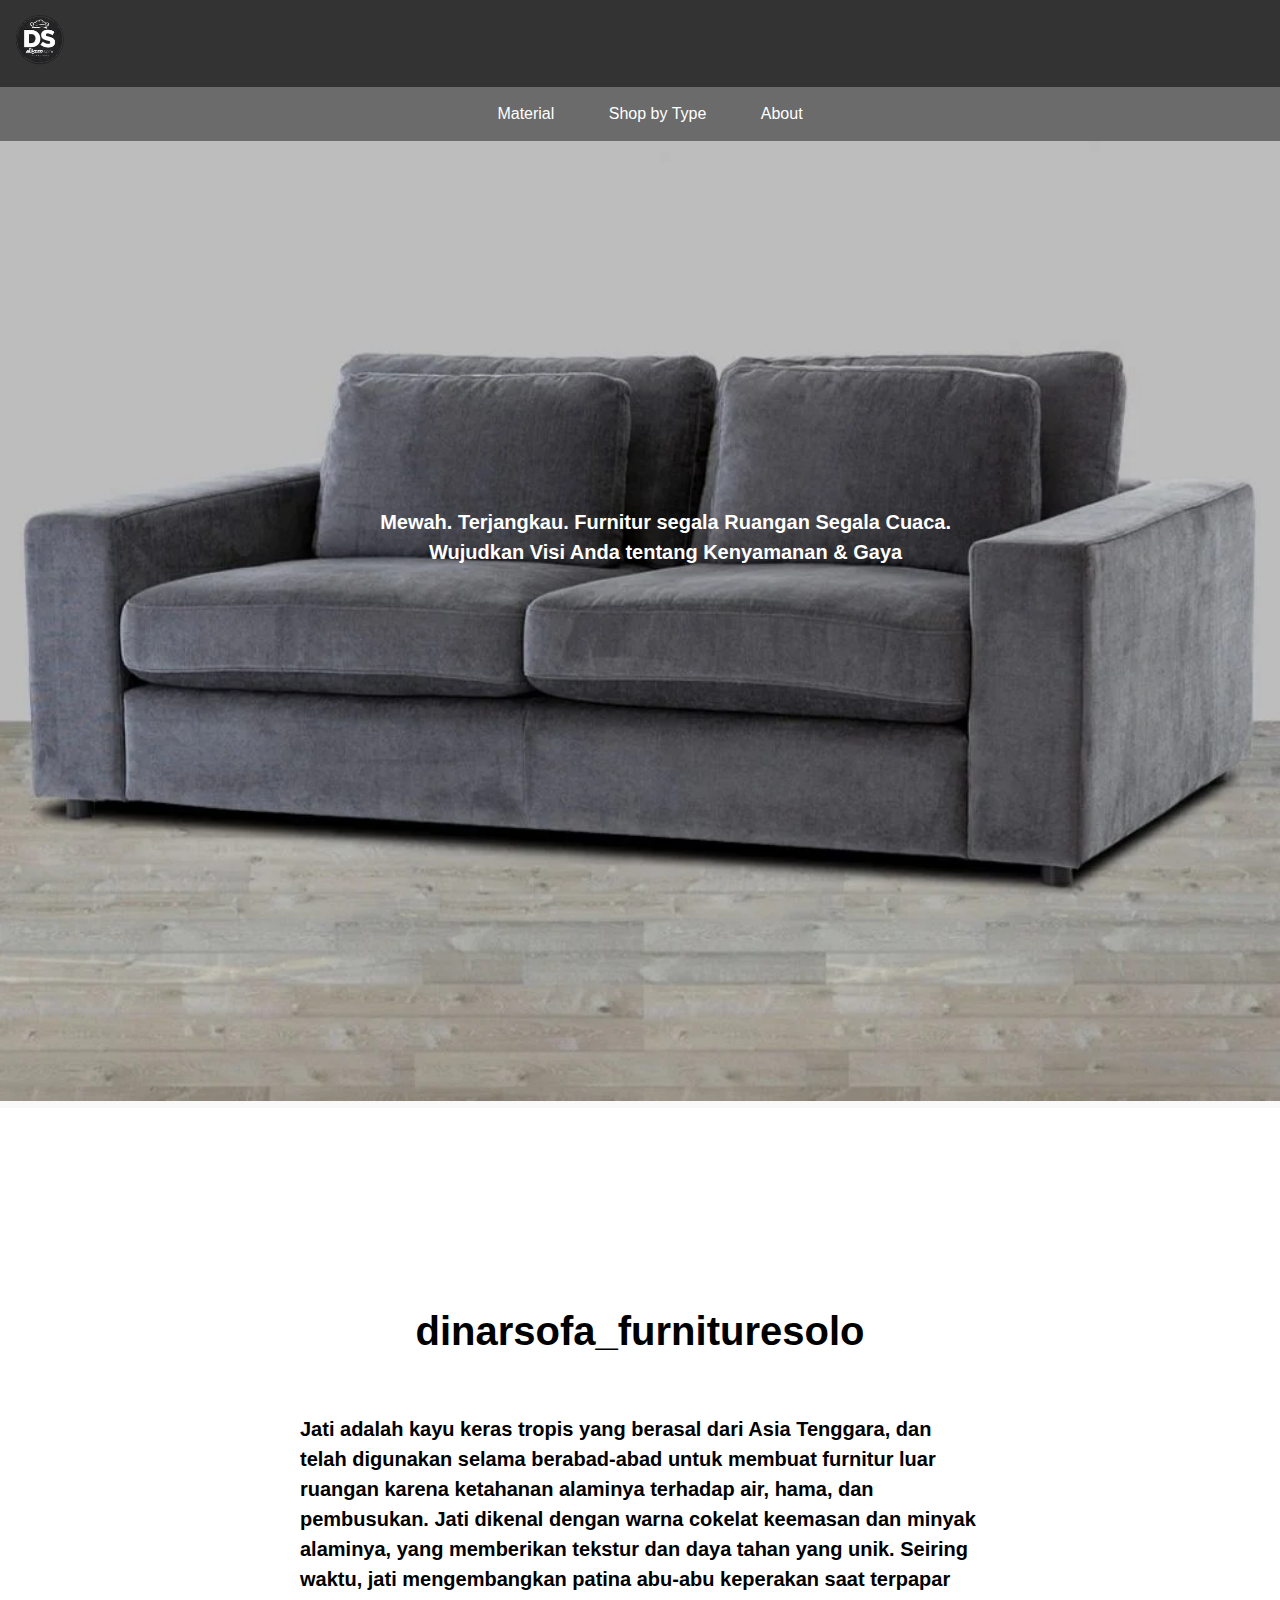
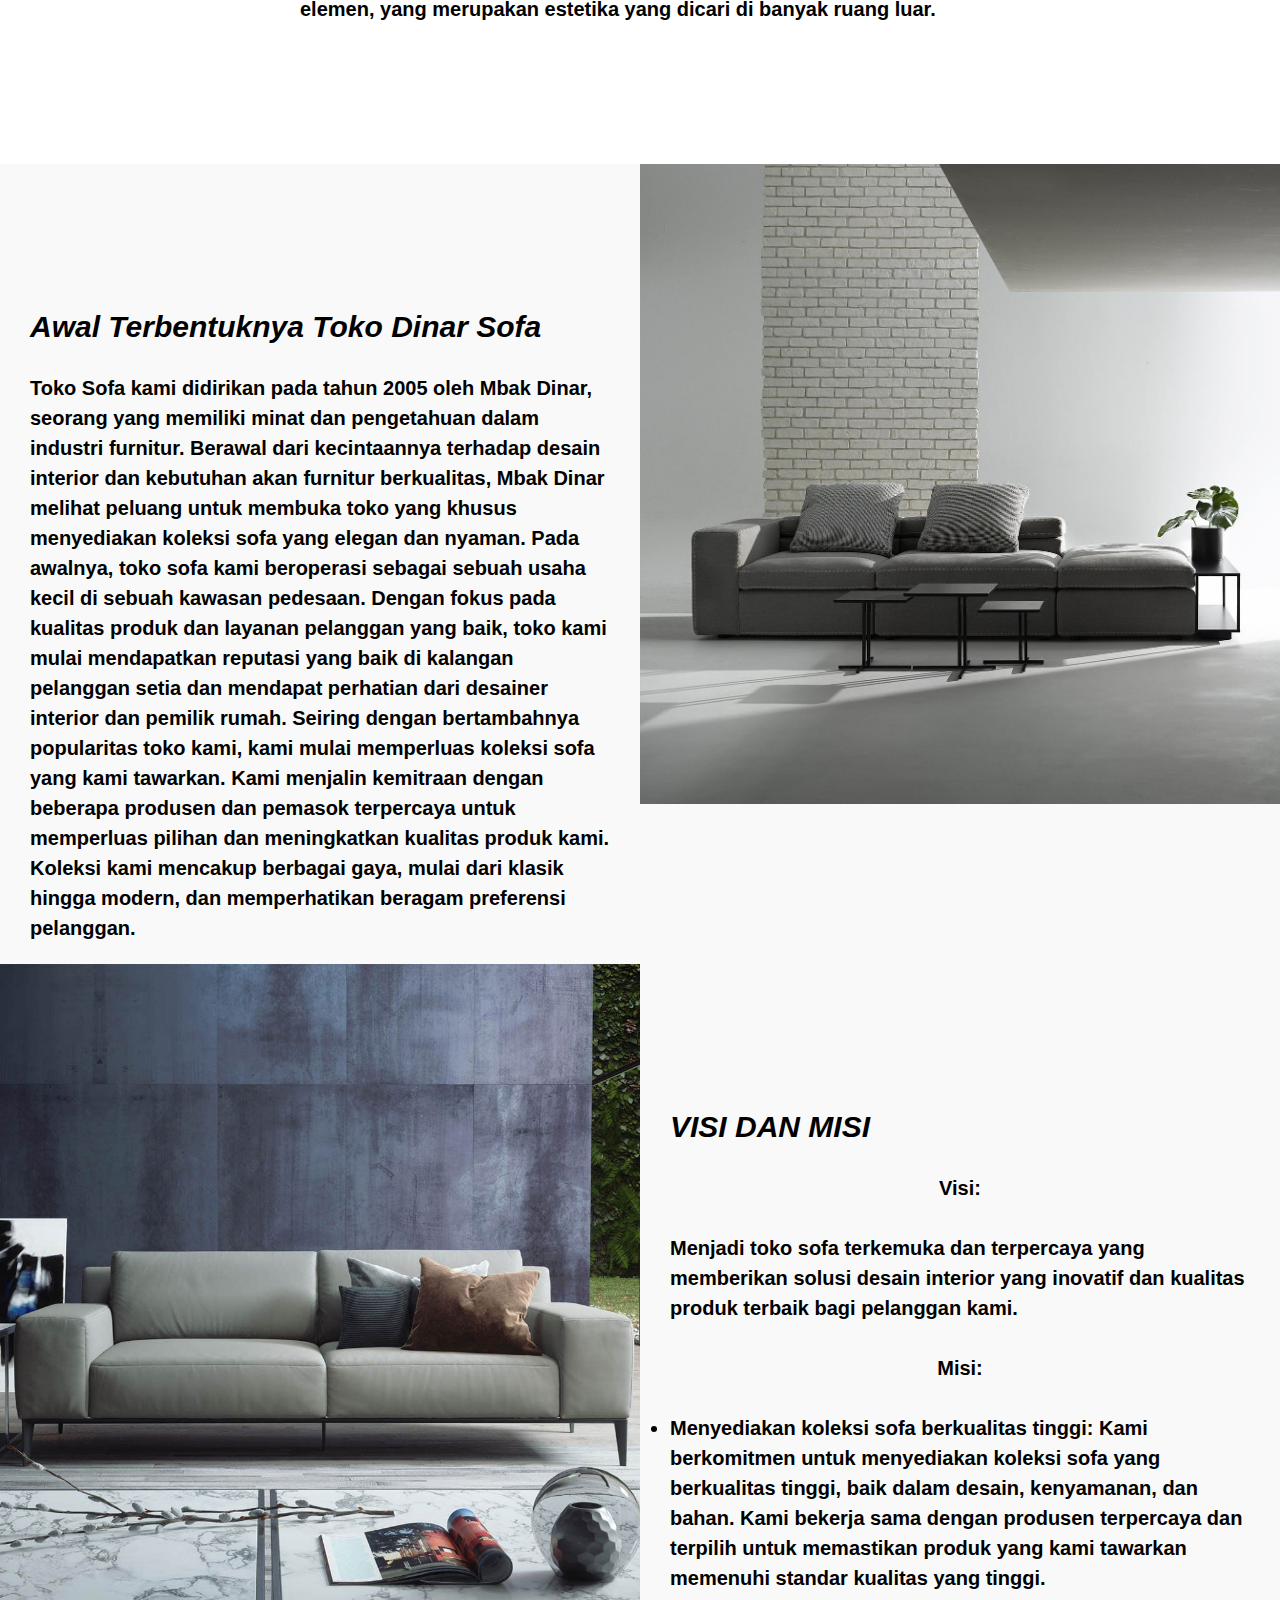
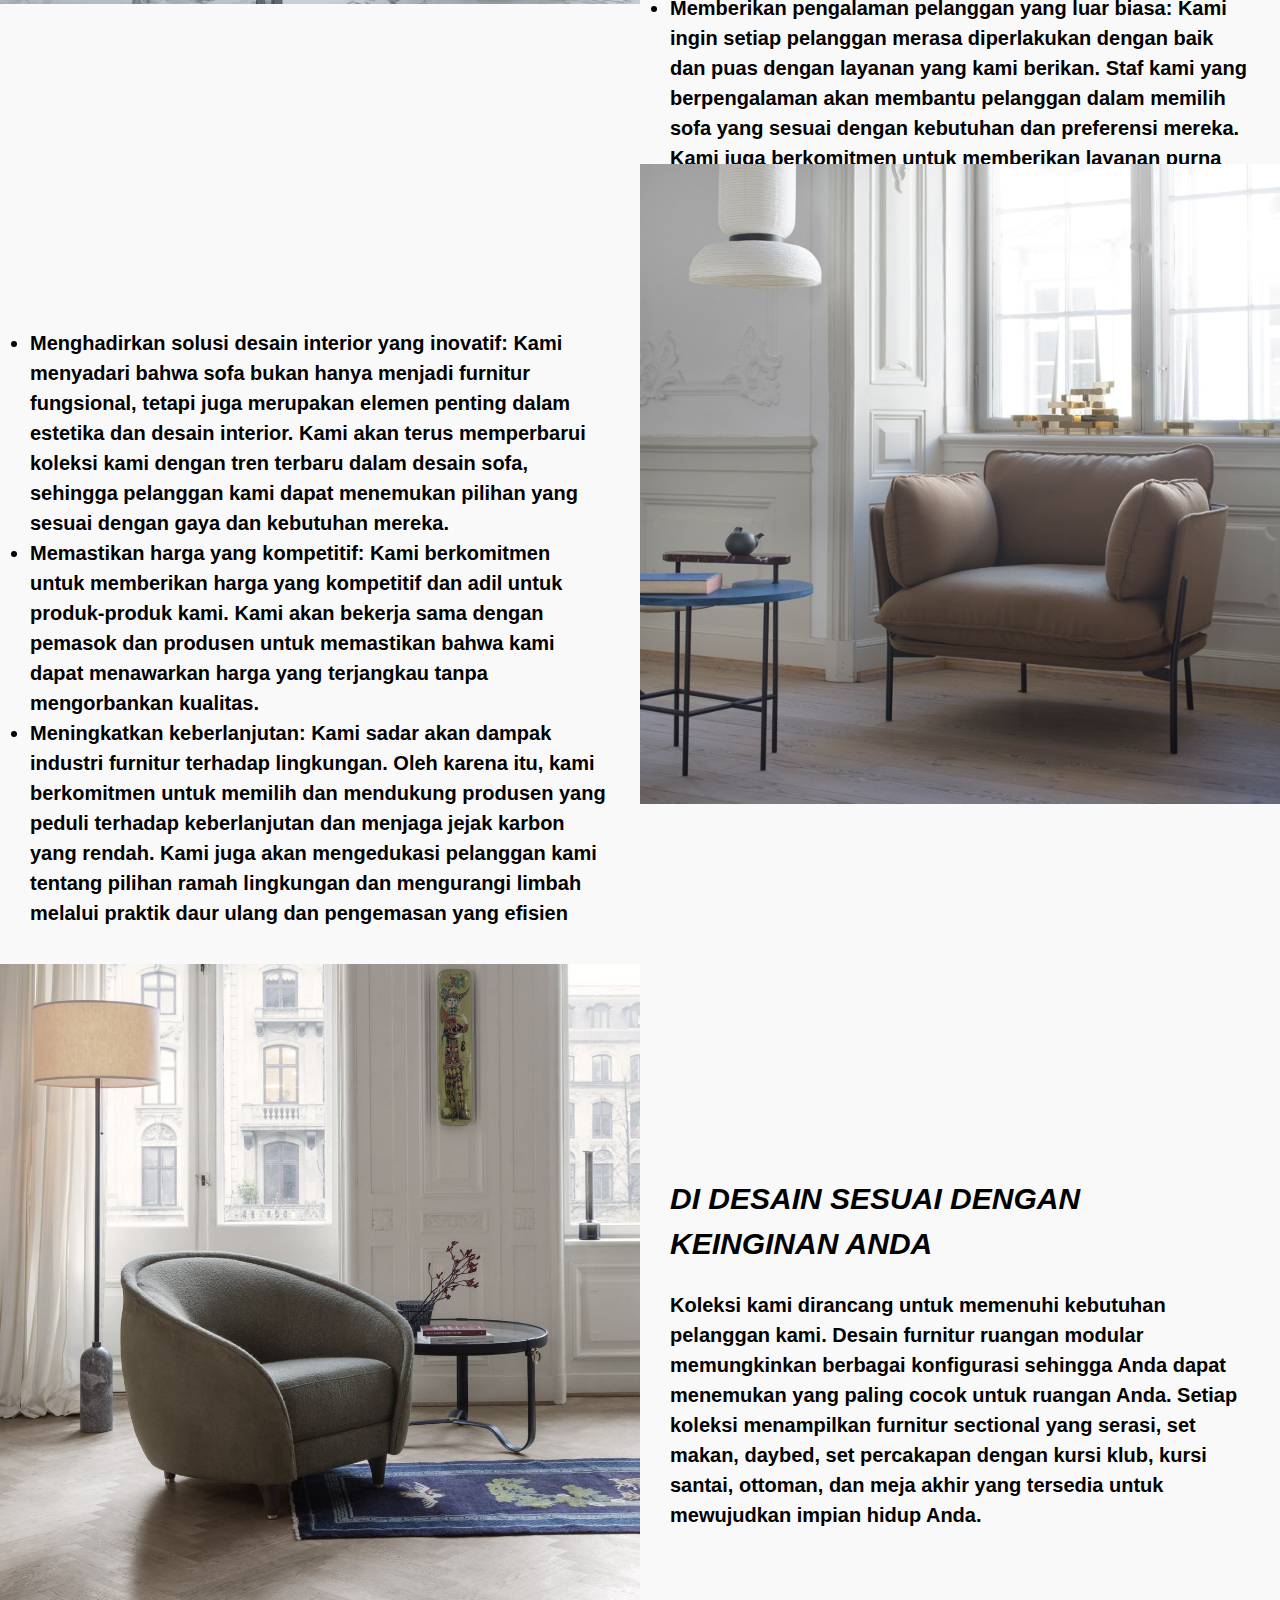
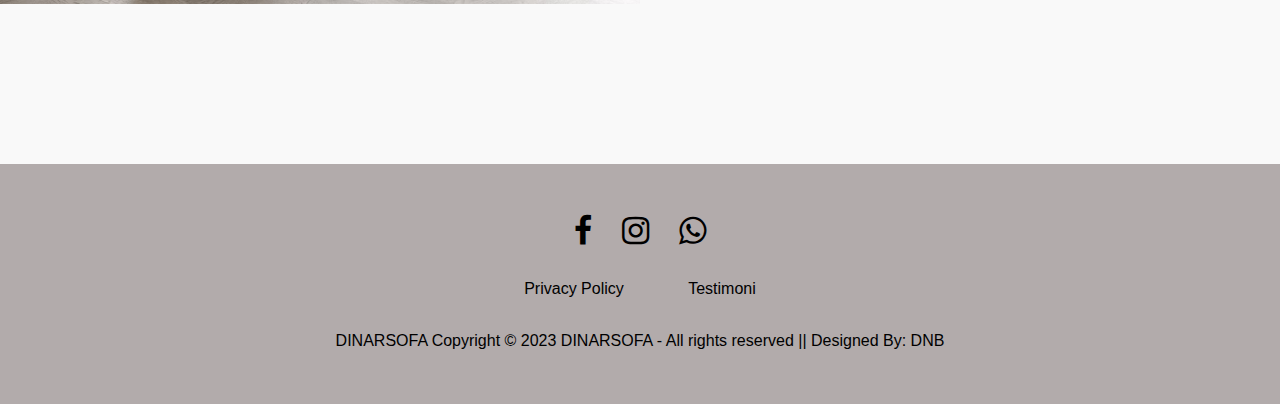
==== About.html @ 5ed59495 "Add files via upload" ====
<!DOCTYPE html>
<!--Mendefinisikan tipe dokumen HTML.-->
<html lang="en">
<!--Memulai elemen HTML dan menentukan bahasa dokumen (dalam hal ini bahasa Inggris).-->

<head>
  <!--Memulai elemen kepala dokumen yang berisi informasi tentang dokumen.-->
  <meta charset="UTF-8">
  <!--Mendefinisikan pengaturan karakter untuk dokumen menggunakan karakter set UTF-8.-->
  <meta name="viewport" content="width=device-width, initial-scale=1.0">
  <!--Mendefinisikan pengaturan tampilan responsif untuk perangkat seluler dengan lebar tampilan yang mengikuti perangkat dan tingkat zoom awal yang ditetapkan ke 1.0.-->
  <title>DinarSofa</title>
  <!--Menetapkan judul dokumen menjadi "Dinarsofa".-->
  <link rel="stylesheet" href="StyleBeranda.css">
  <!-- Menghubungkan file CSS eksternal dengan dokumen HTML menggunakan atribut rel untuk menentukan tipe relasi sebagai "stylesheet" dan atribut href untuk menentukan lokasi file CSS.-->
</head>

<body>
  <header>
    <!-- Memulai elemen header yang berisi judul utama dari halaman web.-->
    <a href="index.html">
      <img src="dr-removebg-preview.png" alt="DinarSofa" width="50" height="50">
      <!--Menampilkan judul utama "Dinarsofa" di dalam elemen heading level 1 (h1).-->
  </header>

  <nav>
    <!--Memulai elemen navigasi yang berisi tautan menu untuk navigasi halaman web.-->
    <ul>
      <!--Memulai elemen daftar tak-berurutan (unordered list) yang berisi daftar tautan menu.-->
      <li><a href="Material.html">Material</a></li>
      <!--Membuat elemen daftar tak-berurutan (list item) yang berisi tautan "" dengan atribut href kosong (#) yang menunjukkan tautan tidak mengarah ke halaman lain.-->
      <li><a href="produk.html">Shop by Type</a></li>
      <!--Membuat elemen daftar tak-berurutan (list item) yang berisi tautan "" dengan atribut href yang mengarah ke "".-->
      <li><a href="About.html">About</a></li>
      <!--Membuat elemen daftar tak-berurutan (list item) yang berisi tautan "" dengan atribut href yang mengarah ke "".-->


  </nav>

  <div class="simple1">
    <div style="position:relative;">
      <!--untuk meletakkan objek pada sebuah konten-->
      <img src="polyester.jpg" alt="OIP" style="width:100%; height: 60em;">
      <!--untuk memasukan gambar-->
      <span style="position:absolute;top:40%;left:52%;transform:translate(-50%,-50%);font-size:33px;color:white;">

        <!--untuk memasukan tulian ke gambar-->
        <br><br><br><br>
        <h2>
          <center>
            <p>Mewah. Terjangkau. Furnitur segala Ruangan Segala Cuaca.</p>
            <p>Wujudkan Visi Anda tentang Kenyamanan & Gaya</p>
            <br><br>
            <br><br><br><br>

        </h2>
      </span>
    </div>
  </div>

  <section>
    <div class="content2">
      <div class="textbox">
        <center>
          <h4>dinarsofa_furnituresolo</h4>
        </center>
        <h2>Jati adalah kayu keras tropis yang berasal dari Asia Tenggara, dan telah digunakan selama berabad-abad untuk
          membuat furnitur luar ruangan karena ketahanan alaminya terhadap air, hama, dan pembusukan. Jati dikenal
          dengan warna cokelat keemasan dan minyak alaminya, yang memberikan tekstur dan daya tahan yang unik. Seiring
          waktu, jati mengembangkan patina abu-abu keperakan saat terpapar elemen, yang merupakan estetika yang dicari
          di banyak ruang luar.</h2>
      </div>
    </div>
  </section>

  <div style="display: flex;">
    <div class="wrapper1">
      <div class="zoom-effect1">
        <div class="kotak">
          <div class="textbox1">
            <h3>Awal Terbentuknya Toko Dinar Sofa </h3>
            <br>
            <h2>Toko Sofa kami didirikan pada tahun 2005 oleh Mbak Dinar, seorang yang memiliki minat dan pengetahuan
              dalam industri furnitur. Berawal dari kecintaannya terhadap desain interior dan kebutuhan akan furnitur
              berkualitas, Mbak Dinar melihat peluang untuk membuka toko yang khusus menyediakan koleksi sofa yang
              elegan dan nyaman.

              Pada awalnya, toko sofa kami beroperasi sebagai sebuah usaha kecil di sebuah kawasan pedesaan. Dengan
              fokus pada kualitas produk dan layanan pelanggan yang baik, toko kami mulai mendapatkan reputasi yang baik
              di kalangan pelanggan setia dan mendapat perhatian dari desainer interior dan pemilik rumah.

              Seiring dengan bertambahnya popularitas toko kami, kami mulai memperluas koleksi sofa yang kami tawarkan.
              Kami menjalin kemitraan dengan beberapa produsen dan pemasok terpercaya untuk memperluas pilihan dan
              meningkatkan kualitas produk kami. Koleksi kami mencakup berbagai gaya, mulai dari klasik hingga modern,
              dan memperhatikan beragam preferensi pelanggan.</h2>
          </div>
        </div>
      </div>
    </div>
    <div class="wrapper1">
      <div class="zoom-effect1">
        <div class="kotak">
          <img src=sofa6.jpg alt="Gambar" style="width: 100%; height: auto;">
        </div>
      </div>
    </div>
  </div>
  <div style="display: flex;">
    <div class="wrapper1">
      <div class="zoom-effect1">
        <div class="kotak">
          <img src=sofa7.jpg alt="Gambar" style="width: 100%; height: auto;">
        </div>
      </div>
    </div>
    <div class="wrapper1">
      <div class="zoom-effect1">
        <div class="kotak">
          <div class="textbox1">
            <h3>VISI DAN MISI </h3>
            <br>
            <h2>
              <center>Visi:</center>
              <br>
              
              Menjadi toko sofa terkemuka dan terpercaya yang memberikan solusi desain interior yang inovatif dan
              kualitas produk terbaik bagi pelanggan kami.
              <br>
              <br>
              <center>Misi:</center>
              <br>
              <ul>
                <li>
                  Menyediakan koleksi sofa berkualitas tinggi: Kami berkomitmen untuk menyediakan koleksi sofa yang
                  berkualitas tinggi, baik dalam desain, kenyamanan, dan bahan. Kami bekerja sama dengan produsen
                  terpercaya
                  dan terpilih untuk memastikan produk yang kami tawarkan memenuhi standar kualitas yang tinggi.</li>
                <li>
                  Memberikan pengalaman pelanggan yang luar biasa: Kami ingin setiap pelanggan merasa diperlakukan
                  dengan
                  baik dan puas dengan layanan yang kami berikan. Staf kami yang berpengalaman akan membantu pelanggan
                  dalam
                  memilih sofa yang sesuai dengan kebutuhan dan preferensi mereka. Kami juga berkomitmen untuk
                  memberikan
                  layanan purna jual yang baik, termasuk pengiriman tepat waktu dan penanganan keluhan dengan cepat dan
                  efisien.</li>
              </ul>
            </h2>
          </div>
        </div>
      </div>
    </div>
  </div>
  <div style="display: flex;">
    <div class="wrapper1">
      <div class="zoom-effect1">
        <div class="kotak">
          <div class="textbox1">

            <br>
            <h2>
              <ul>
                <li> Menghadirkan solusi desain interior yang inovatif: Kami menyadari bahwa sofa bukan hanya menjadi
                  furnitur fungsional, tetapi juga merupakan elemen penting dalam estetika dan desain interior. Kami
                  akan
                  terus memperbarui koleksi kami dengan tren terbaru dalam desain sofa, sehingga pelanggan kami dapat
                  menemukan pilihan yang sesuai dengan gaya dan kebutuhan mereka.</li>

                <li> Memastikan harga yang kompetitif: Kami berkomitmen untuk memberikan harga yang kompetitif dan adil
                  untuk produk-produk kami. Kami akan bekerja sama dengan pemasok dan produsen untuk memastikan bahwa
                  kami
                  dapat menawarkan harga yang terjangkau tanpa mengorbankan kualitas.</li>

                <li> Meningkatkan keberlanjutan: Kami sadar akan dampak industri furnitur terhadap lingkungan. Oleh
                  karena
                  itu, kami berkomitmen untuk memilih dan mendukung produsen yang peduli terhadap keberlanjutan dan
                  menjaga
                  jejak karbon yang rendah. Kami juga akan mengedukasi pelanggan kami tentang pilihan ramah lingkungan
                  dan
                  mengurangi limbah melalui praktik daur ulang dan pengemasan yang efisien</li>
              </ul>
            </h2>
          </div>
        </div>
      </div>
    </div>
    <div class="wrapper1">
      <div class="zoom-effect1">
        <div class="kotak">
          <img src=S1.jpg alt="Gambar" style="width: 100%; height: auto;">
        </div>
      </div>
    </div>
  </div>
  <div style="display: flex;">
    <div class="wrapper1">
      <div class="zoom-effect1">
        <div class="kotak">
          <img src=S2.jpg alt="Gambar" style="width: 100%; height: auto;">
        </div>
      </div>
    </div>
    <div class="wrapper1">
      <div class="zoom-effect1">
        <div class="kotak">
          <div class="textbox1">
            <br>
            <br>
            <br>
              
            <h3>DI DESAIN SESUAI DENGAN KEINGINAN ANDA </h3>
            <br>
            <h2>Koleksi kami dirancang untuk memenuhi kebutuhan pelanggan kami. Desain furnitur ruangan modular
              memungkinkan berbagai konfigurasi sehingga Anda dapat menemukan yang paling cocok untuk ruangan Anda.
              Setiap koleksi menampilkan furnitur sectional yang serasi, set makan, daybed, set percakapan dengan kursi
              klub, kursi santai, ottoman, dan meja akhir yang tersedia untuk mewujudkan impian hidup Anda.</h2>
          </div>
        </div>
      </div>
    </div>
  </div>

  <!--FONT AWESOME-->
  <link rel="stylesheet" href="https://cdnjs.cloudflare.com/ajax/libs/font-awesome/4.7.0/css/font-awesome.min.css">

  <body>
    <footer>
      <div class="footer">
        <div class="row">
          <a href="https://www.facebook.com/hiba.almaqdashy.1?mibextid=ZbWKwL"><i class="fa fa-facebook"></i></a>
          <a href="https://instagram.com/dinarsofa_furnituresolo?igshid=MzRlODBiNWFlZA=="><i
              class="fa fa-instagram"></i></a>
          <a
            href="https://api.whatsapp.com/send/?phone=%2B6281328742005&text=Assallamualaikum+admin%2C+saya+ingin+order&type=phone_number&app_absent=0"><i
              class="fa fa-whatsapp"></i></a>
        </div>

        <div class="row">
          <ul>
            <li><a href="policy.html">Privacy Policy</a></li>
            <li><a href="testimoni.html">Testimoni</a></li>
          </ul>
        </div>

        <div class="row">
          DINARSOFA Copyright © 2023 DINARSOFA - All rights reserved || Designed By: DNB
        </div>
      </div>
    </footer>

  </body>

</html>
<!--Mengakhiri perintah-->
---- StyleBeranda.css ----
body, h1, h2, h3, p, ul, li {
    margin: 0;
    padding: 0;
    }
    /*Mereset margin dan padding ke nilai nol untuk elemen body, h1, h2, h3, p, ul, dan li */
    
    
    body {
    font-family: Arial, sans-serif;
    line-height: 1.5;
    background-color: #f9f9f9;
    
    }
    /*Mengatur font-family, line-height, dan background-color pada elemen body */
    
    header {
    background-color: #333;
    color: #fff;
    padding: 15px;
    }
    /* Mengatur background-color, color, dan padding pada elemen header */
    
    nav ul {
    list-style-type: none;
    background-color: #6b6b6b;
    text-align: center;
    }
    /* Mengatur list-style-type, background-color, dan text-align pada elemen ul di dalam elemen nav */
    
    nav ul li {
    display: inline-block;
    margin: 15px;
    }
    /* Mengatur display dan margin pada elemen li di dalam elemen ul di dalam elemen nav */
    
    nav ul li a {
    text-decoration: none;
    color: #fff;
    padding: 5px 10px;
    }
    /* Mengatur text-decoration, color, dan padding pada elemen a di dalam elemen li di dalam elemen ul di dalam elemen nav */
    .button {
    display: inline-block;
    background-color: #74bdcb;
    color: #fff;
    padding: 15px 40px;
    text-decoration: none;
    border-radius: 5px;
    font-size: 10px;
    }
    .content{
      padding-top: 90px;
      background-color: rgb(255, 255, 255);
    }
    .content1{
      padding-top: 10;
      background-color: rgb(255, 255, 255);
    }
    .contentt1{
      padding-top: 0px;
      background-color: #b2abab;
    }
    .contentt2{
      padding-top: 0px;
      padding: 0px 300px;
      background-color: rgb(255, 255, 255);
    }
     .content2{
      padding-top: 0px;
      background-color: rgb(255, 255, 255);
    }
    .menu{
      max-width: 100%;
      margin: 0;
      overflow: hidden;
      padding: 0;
      font-size: 10;
    }
     .layanan{
      text-align: center;
    }
    .layanan1{
      display: inline-block;
      width: calc(100% / 4);
      padding: 100px;
      box-sizing: border-box;
      justify-content: space-between;
    } 
    .layanan1 :hover {
      transform: scale(1.2);
    }
    .layanan2 :hover {
      transform: scale(1.1);
    }
    .imglayanan
    {
      max-width: 100%;
    }
  
    .img1{
      position: relative;
    }
    img.kiri {
      float: left;
      margin-right: 10px;
    }
   
    
    h2 {
      font-size: 20px;
      
    }  
    h3 {
      font-size: 30px;
      font-style: oblique;
    }  
    h4 {
      font-size: 40px;
    }  
    .textbox{
      position: relative;
      max-width:100%;
      padding: 140px 300px;
    }
    .textbox1{
      position: relative;
      max-width:100%;
      padding: 140px 30px;
    }
      .maincontent{
      position: relative;
      width: 100%;
      display: flex;
      justify-content: space-between;
      text-align: center;
    }
    .button {
      display: inline-block;
      background-color: #74bdcb;
      color: #fff;
      padding: 15px 40px;
      text-decoration: none;
      border-radius: 5px;
      font-size: 16px;}

      
      .footer{
        background: #b2abab;
        padding:30px 0px;
        font-family: 'Play', sans-serif;
        text-align:center;
        }
        
        .footer .row{
        width:100%;
        margin:1% 0%;
        padding:0.6% 0%;
        color:rgb(0, 0, 0);
        font-size:16px;
        }
        
        .footer .row a{
        text-decoration:none;
        color:rgb(0, 0, 0);
        transition:0.5s;
        }
        
        .footer .row a:hover{
        color:#fff;
        }
        
        .footer .row ul{
        width:100%;
        }
        
        .footer .row ul li{
        display:inline-block;
        margin:0px 30px;
        }
        
        .footer .row a i{
        font-size:2em;
        margin:0% 1%;
        }
        
        @media (max-width:720px){
        .footer{
        text-align:left;
        padding:5%;
        }
        .footer .row ul li{
        display:block;
        margin:10px 0px;
        text-align:left;
        }
        .footer .row a i{
        margin:0% 3%;
        }
        }
        .collection-item__image {
          overflow: hidden;
          display: block;
          border-bottom: 1px solid var(--border);
          transition: transform 0.3s cubic-bezier(0.95, 0.05, 0.795, 0.035);
      }

      h1 {
        text-align: center;
      }
      
      p {
        text-align: center;
      }
      
      a {
        color: #232323;
        text-decoration: none;
        font-weight: 500;
      }
      
      a:hover {
        text-decoration: underline;
      }
      
      .wrapper {
        width: 700px;
        margin: 0 auto;
      }
      .wrapper1 {
        width: 900px;
        margin: 0 ;
      }
      
      .zoom-effect {
        position: relative;
        width: 100%;
        height: 360px;
        margin: 0 auto;
        overflow: hidden;
        border: 5px solid rgb(255, 255, 255);
      }
      .zoom-effect1 {
        position: relative;
        width: 100%;
        height: 800px;
        margin: 0 auto;
        overflow: hidden;
      }
      .kotak {
        position: absolute;
        top: 0;
        left: 0;
        
      }
      
      .kotak img {
        -webkit-transition: 0.4s ease;
        transition: 0.4s ease;
        width: 700px;
      }
      
      .zoom-effect:hover .kotak img {
        -webkit-transform: scale(1.08);
        transform: scale(1.08);
      }

      .inner-box {
        border: 1px solid rgb(0, 0, 0);
        padding: 10px;
      }

  
      .img1:hover {
        content: url("request.jpg");
        max-width:100%;
      }
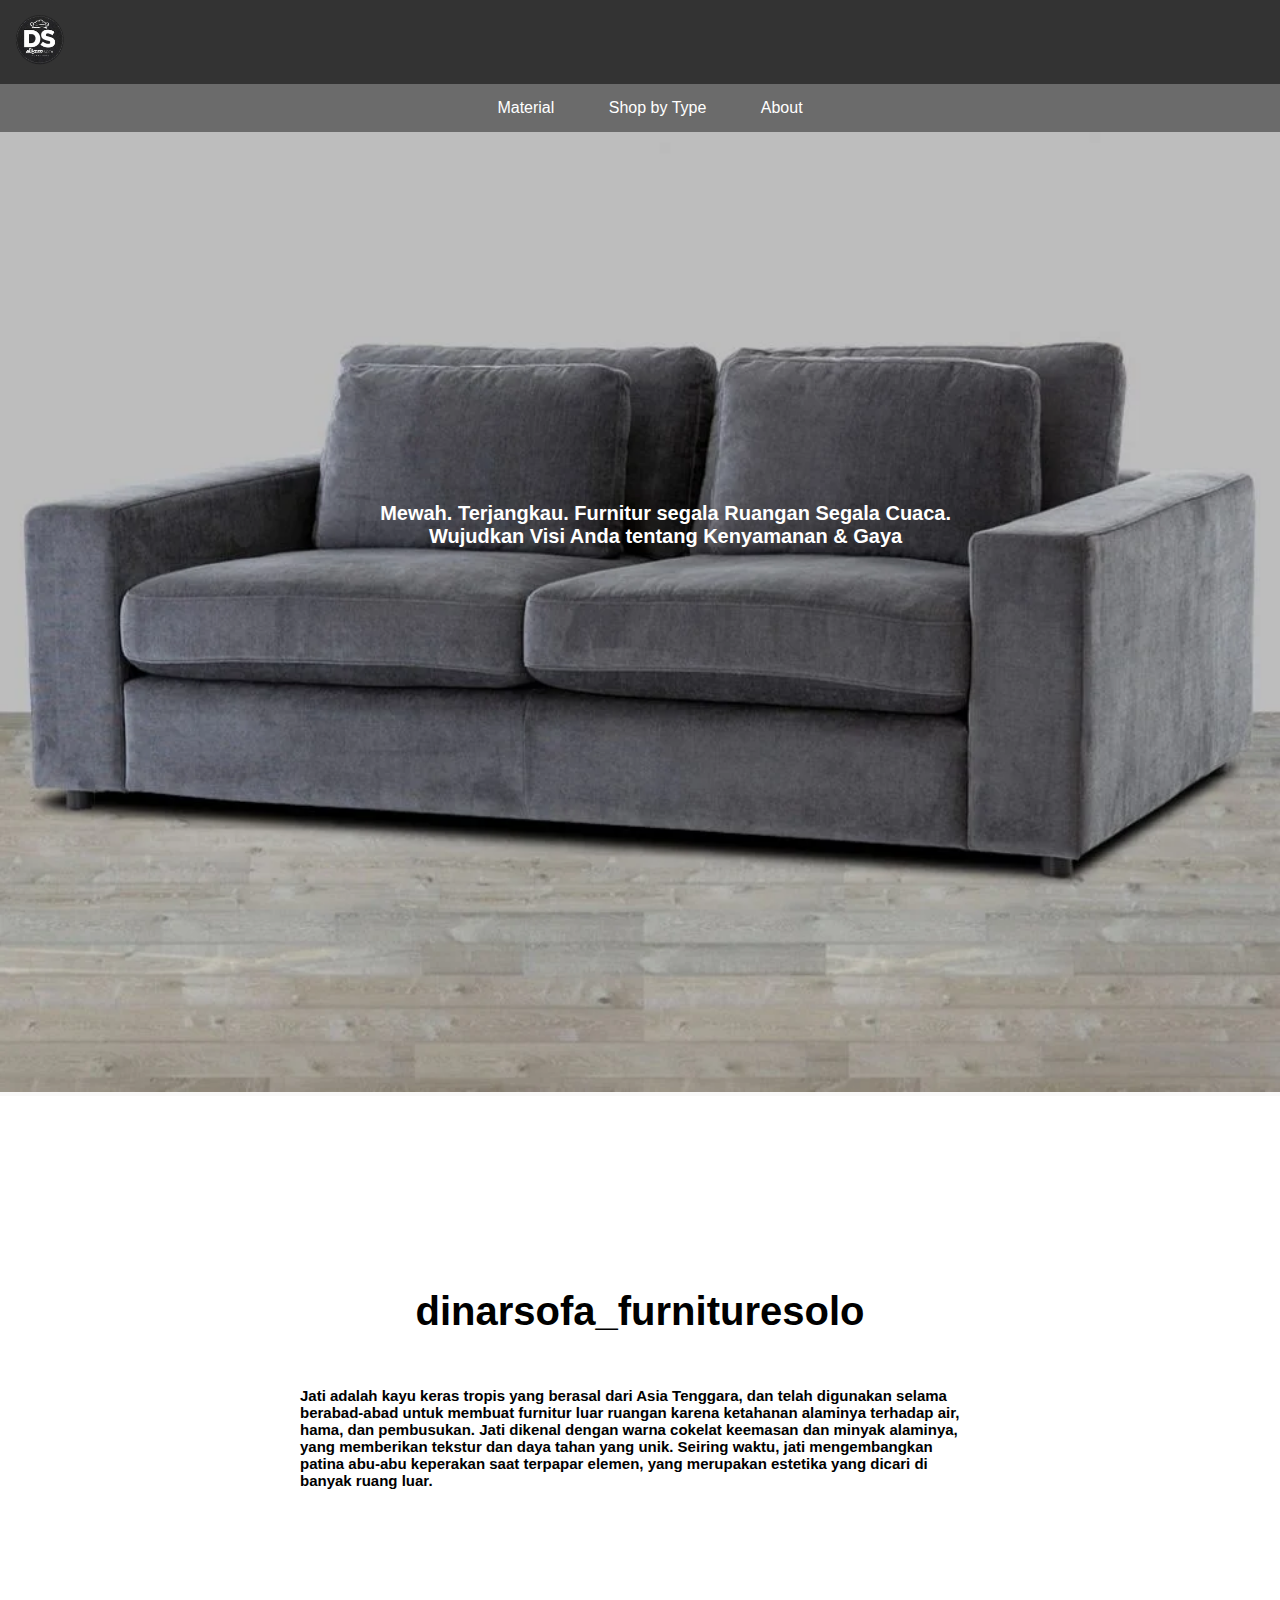
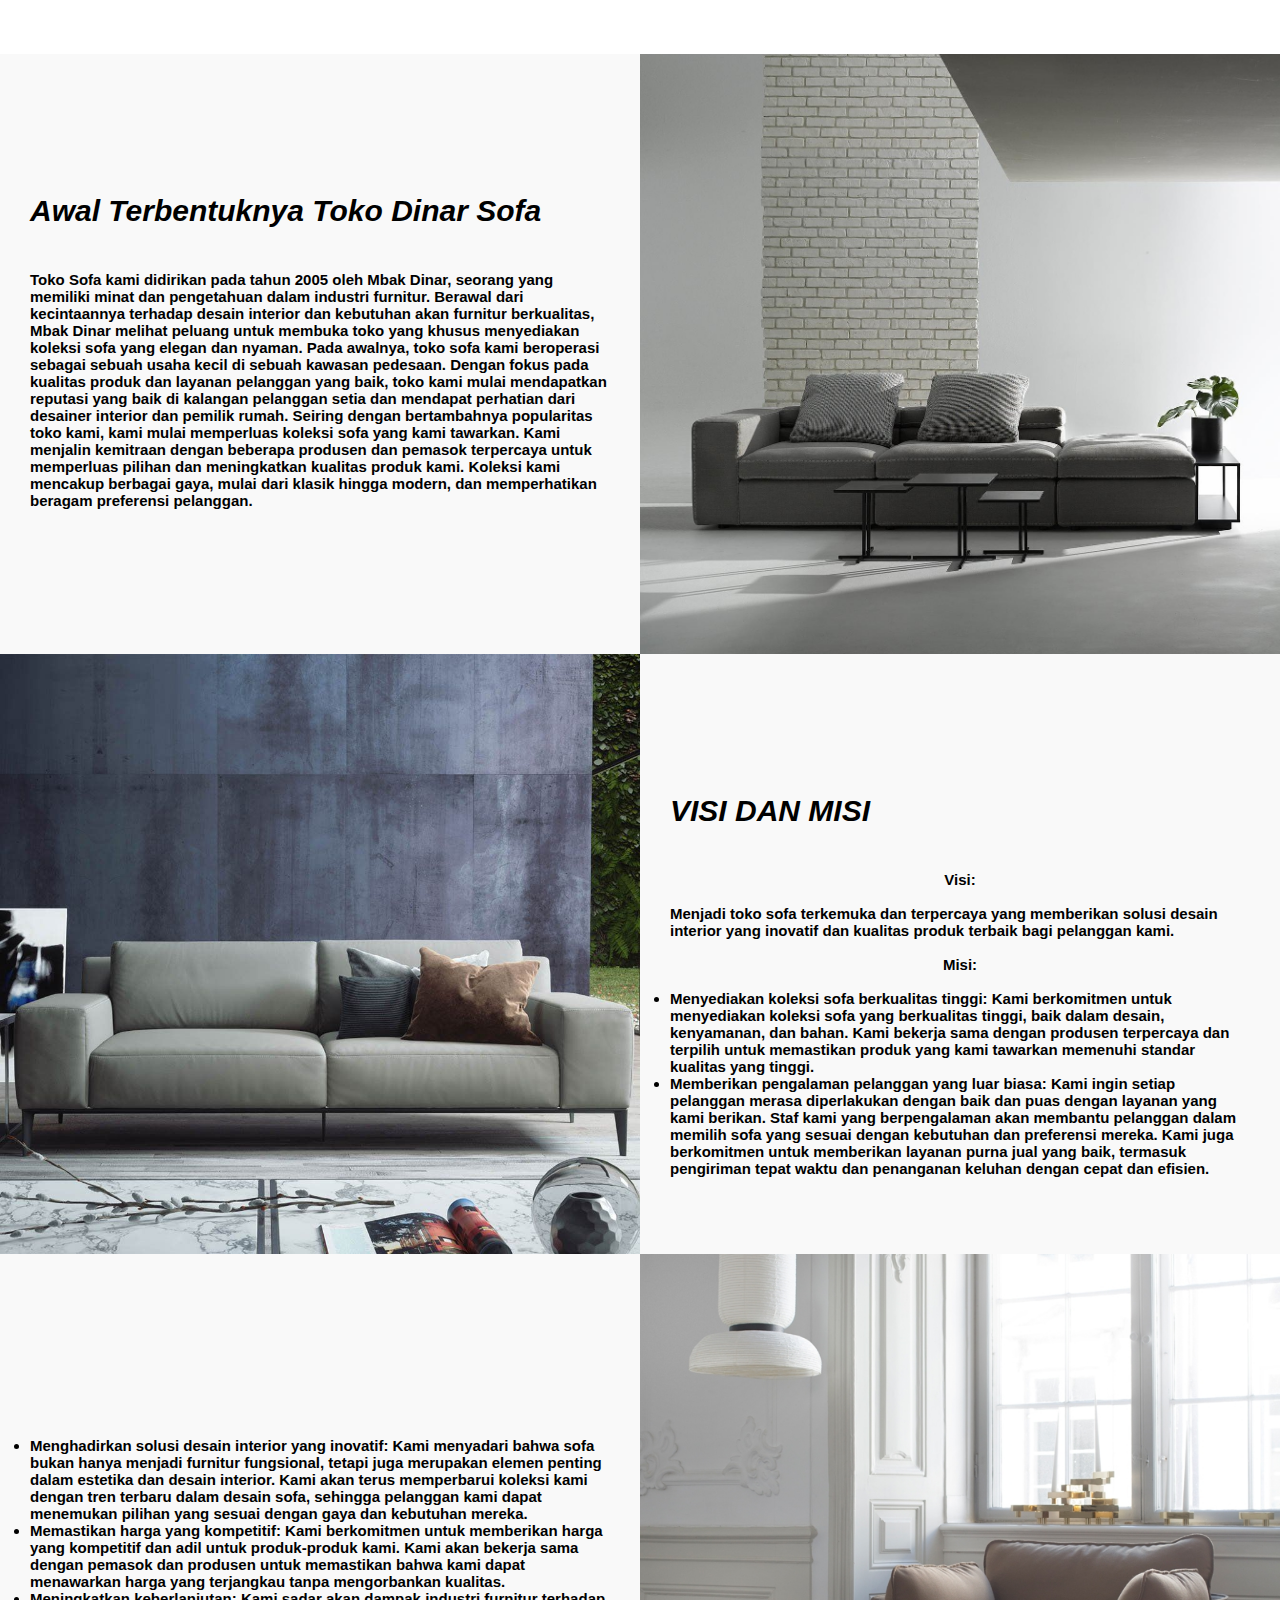
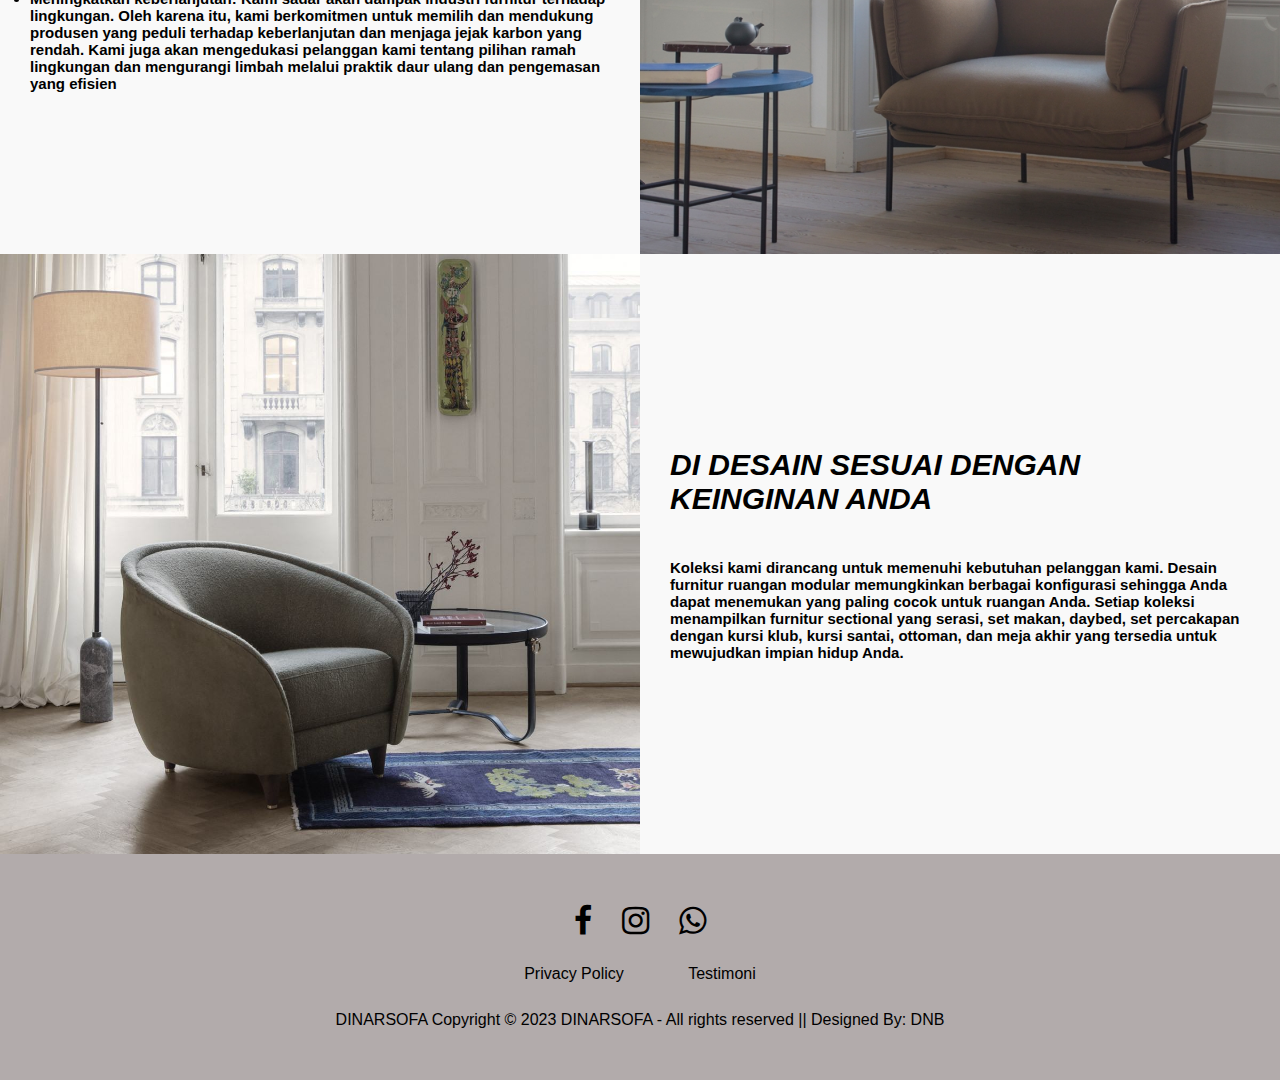
==== commit 7c6c9cc0: "Update About.html" ====
--- a/About.html
+++ b/About.html
@@ -64,11 +64,11 @@
         <center>
           <h4>dinarsofa_furnituresolo</h4>
         </center>
-        <h2>Jati adalah kayu keras tropis yang berasal dari Asia Tenggara, dan telah digunakan selama berabad-abad untuk
+        <h5>Jati adalah kayu keras tropis yang berasal dari Asia Tenggara, dan telah digunakan selama berabad-abad untuk
           membuat furnitur luar ruangan karena ketahanan alaminya terhadap air, hama, dan pembusukan. Jati dikenal
           dengan warna cokelat keemasan dan minyak alaminya, yang memberikan tekstur dan daya tahan yang unik. Seiring
           waktu, jati mengembangkan patina abu-abu keperakan saat terpapar elemen, yang merupakan estetika yang dicari
-          di banyak ruang luar.</h2>
+          di banyak ruang luar.</h5>
       </div>
     </div>
   </section>
@@ -80,7 +80,7 @@
           <div class="textbox1">
             <h3>Awal Terbentuknya Toko Dinar Sofa </h3>
             <br>
-            <h2>Toko Sofa kami didirikan pada tahun 2005 oleh Mbak Dinar, seorang yang memiliki minat dan pengetahuan
+            <h5>Toko Sofa kami didirikan pada tahun 2005 oleh Mbak Dinar, seorang yang memiliki minat dan pengetahuan
               dalam industri furnitur. Berawal dari kecintaannya terhadap desain interior dan kebutuhan akan furnitur
               berkualitas, Mbak Dinar melihat peluang untuk membuka toko yang khusus menyediakan koleksi sofa yang
               elegan dan nyaman.
@@ -92,7 +92,7 @@
               Seiring dengan bertambahnya popularitas toko kami, kami mulai memperluas koleksi sofa yang kami tawarkan.
               Kami menjalin kemitraan dengan beberapa produsen dan pemasok terpercaya untuk memperluas pilihan dan
               meningkatkan kualitas produk kami. Koleksi kami mencakup berbagai gaya, mulai dari klasik hingga modern,
-              dan memperhatikan beragam preferensi pelanggan.</h2>
+              dan memperhatikan beragam preferensi pelanggan.</h5>
           </div>
         </div>
       </div>
@@ -119,7 +119,7 @@
           <div class="textbox1">
             <h3>VISI DAN MISI </h3>
             <br>
-            <h2>
+            <h5>
               <center>Visi:</center>
               <br>
               
@@ -145,20 +145,20 @@
                   layanan purna jual yang baik, termasuk pengiriman tepat waktu dan penanganan keluhan dengan cepat dan
                   efisien.</li>
               </ul>
-            </h2>
-          </div>
-        </div>
-      </div>
-    </div>
-  </div>
-  <div style="display: flex;">
-    <div class="wrapper1">
-      <div class="zoom-effect1">
-        <div class="kotak">
-          <div class="textbox1">
-
-            <br>
-            <h2>
+            </h5>
+          </div>
+        </div>
+      </div>
+    </div>
+  </div>
+  <div style="display: flex;">
+    <div class="wrapper1">
+      <div class="zoom-effect1">
+        <div class="kotak">
+          <div class="textbox1">
+
+            <br>
+            <h5>
               <ul>
                 <li> Menghadirkan solusi desain interior yang inovatif: Kami menyadari bahwa sofa bukan hanya menjadi
                   furnitur fungsional, tetapi juga merupakan elemen penting dalam estetika dan desain interior. Kami
@@ -179,7 +179,7 @@
                   dan
                   mengurangi limbah melalui praktik daur ulang dan pengemasan yang efisien</li>
               </ul>
-            </h2>
+            </h5>
           </div>
         </div>
       </div>
@@ -210,10 +210,10 @@
               
             <h3>DI DESAIN SESUAI DENGAN KEINGINAN ANDA </h3>
             <br>
-            <h2>Koleksi kami dirancang untuk memenuhi kebutuhan pelanggan kami. Desain furnitur ruangan modular
+            <h5>Koleksi kami dirancang untuk memenuhi kebutuhan pelanggan kami. Desain furnitur ruangan modular
               memungkinkan berbagai konfigurasi sehingga Anda dapat menemukan yang paling cocok untuk ruangan Anda.
               Setiap koleksi menampilkan furnitur sectional yang serasi, set makan, daybed, set percakapan dengan kursi
-              klub, kursi santai, ottoman, dan meja akhir yang tersedia untuk mewujudkan impian hidup Anda.</h2>
+              klub, kursi santai, ottoman, dan meja akhir yang tersedia untuk mewujudkan impian hidup Anda.</h5>
           </div>
         </div>
       </div>
@@ -251,4 +251,4 @@
   </body>
 
 </html>
-<!--Mengakhiri perintah-->+<!--Mengakhiri perintah-->
--- a/StyleBeranda.css
+++ b/StyleBeranda.css
@@ -9,7 +9,7 @@
     
     body {
     font-family: Arial, sans-serif;
-    line-height: 1.5;
+    line-height: 1,5;
     background-color: #f9f9f9;
     
     }
@@ -64,7 +64,6 @@
     }
     .contentt2{
       padding-top: 0px;
-      padding: 0px 300px;
       background-color: rgb(255, 255, 255);
     }
      .content2{
@@ -119,6 +118,9 @@
     h4 {
       font-size: 40px;
     }  
+   h5{
+      font-size: 15px;
+    }
     .textbox{
       position: relative;
       max-width:100%;
@@ -236,7 +238,7 @@
       .zoom-effect {
         position: relative;
         width: 100%;
-        height: 360px;
+        height: 240px;
         margin: 0 auto;
         overflow: hidden;
         border: 5px solid rgb(255, 255, 255);
@@ -244,7 +246,7 @@
       .zoom-effect1 {
         position: relative;
         width: 100%;
-        height: 800px;
+        height: 600px;
         margin: 0 auto;
         overflow: hidden;
       }
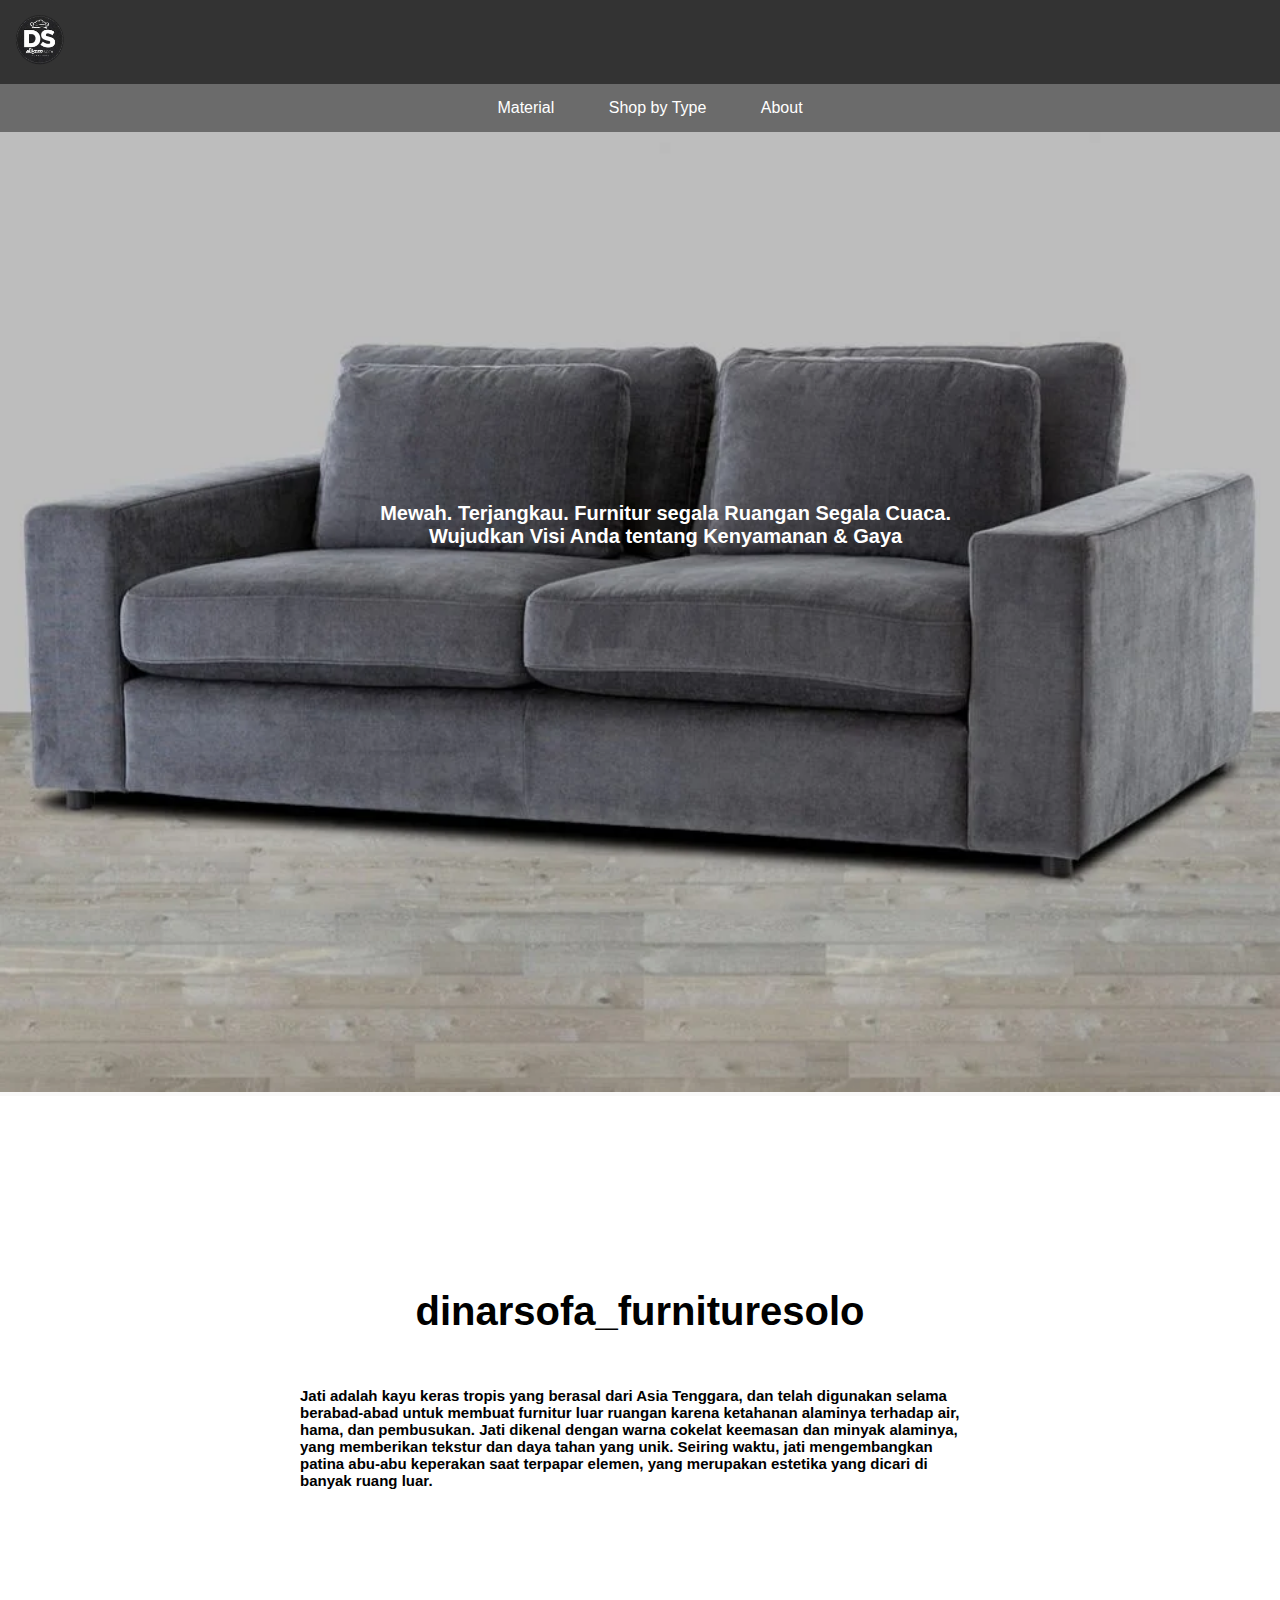
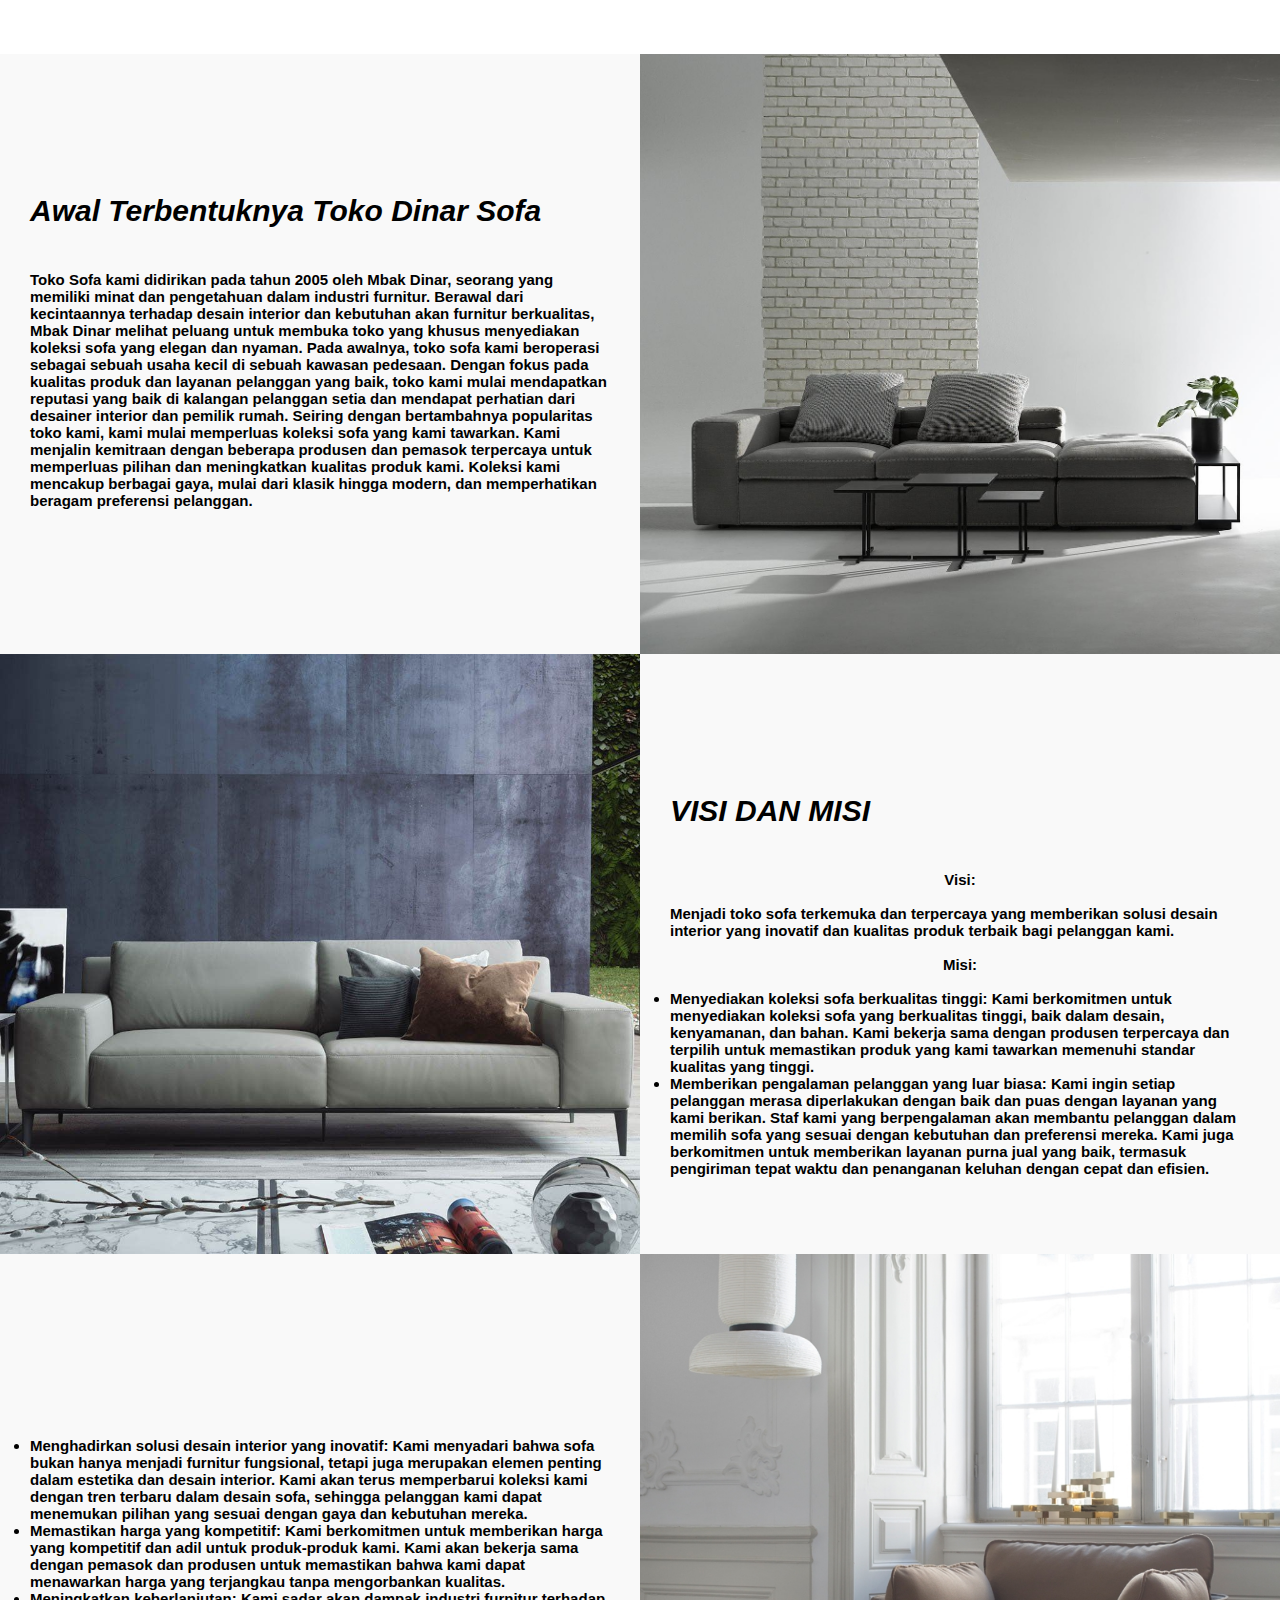
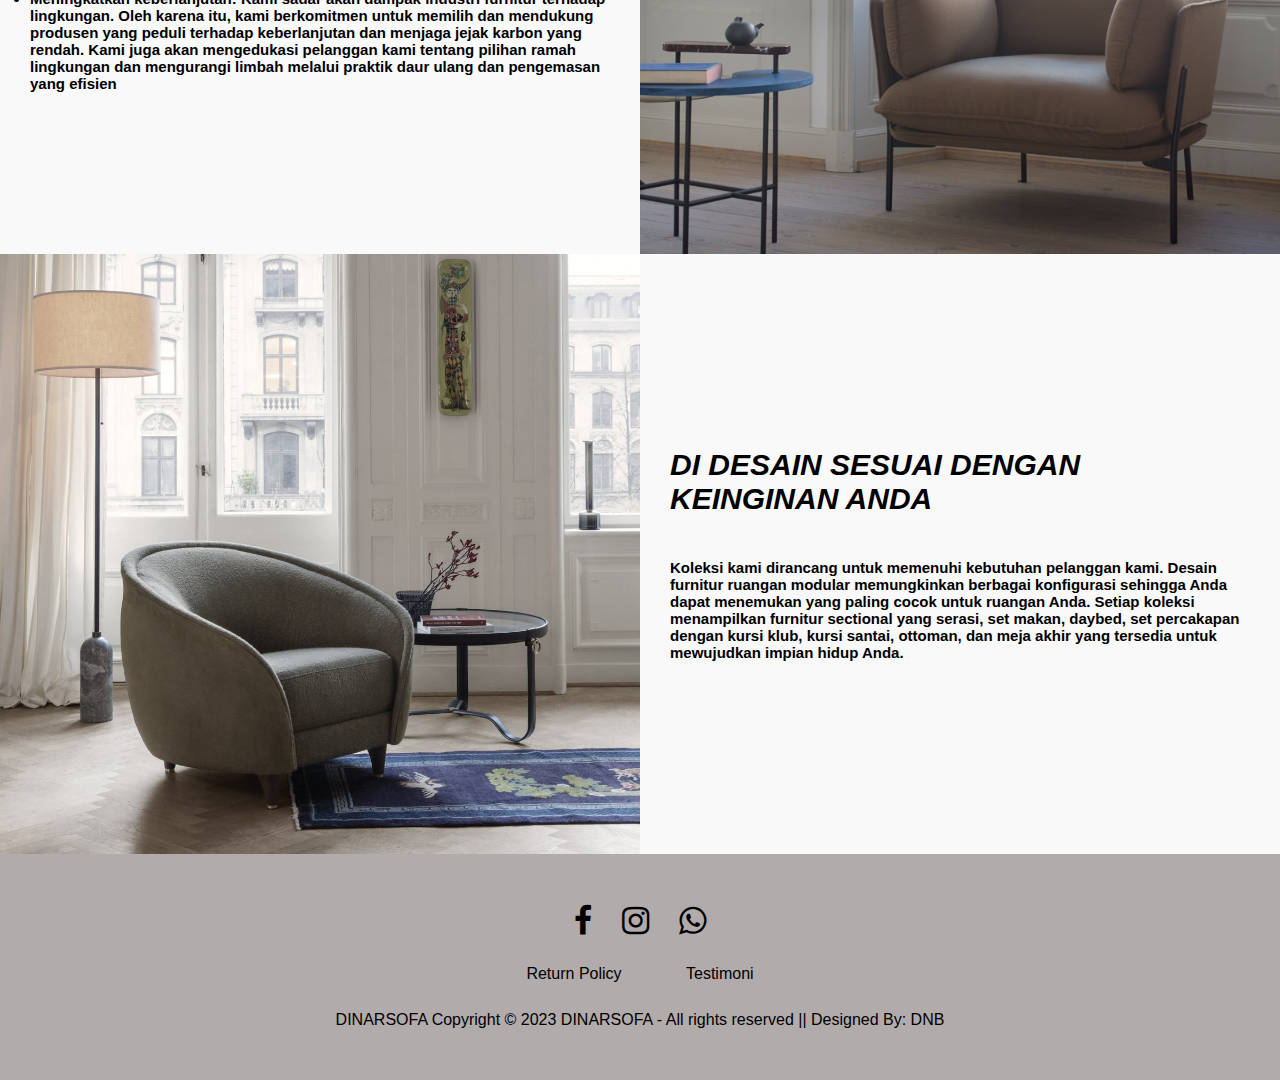
==== commit 04286d0d: "Update About.html" ====
--- a/About.html
+++ b/About.html
@@ -237,7 +237,7 @@
 
         <div class="row">
           <ul>
-            <li><a href="policy.html">Privacy Policy</a></li>
+            <li><a href="policy.html">Return Policy</a></li>
             <li><a href="testimoni.html">Testimoni</a></li>
           </ul>
         </div>
--- a/StyleBeranda.css
+++ b/StyleBeranda.css
@@ -276,7 +276,7 @@
   
       .img1:hover {
         content: url("request.jpg");
-        max-width:100%;
-      }
-      
-
+        width:70%;
+      }
+      
+
